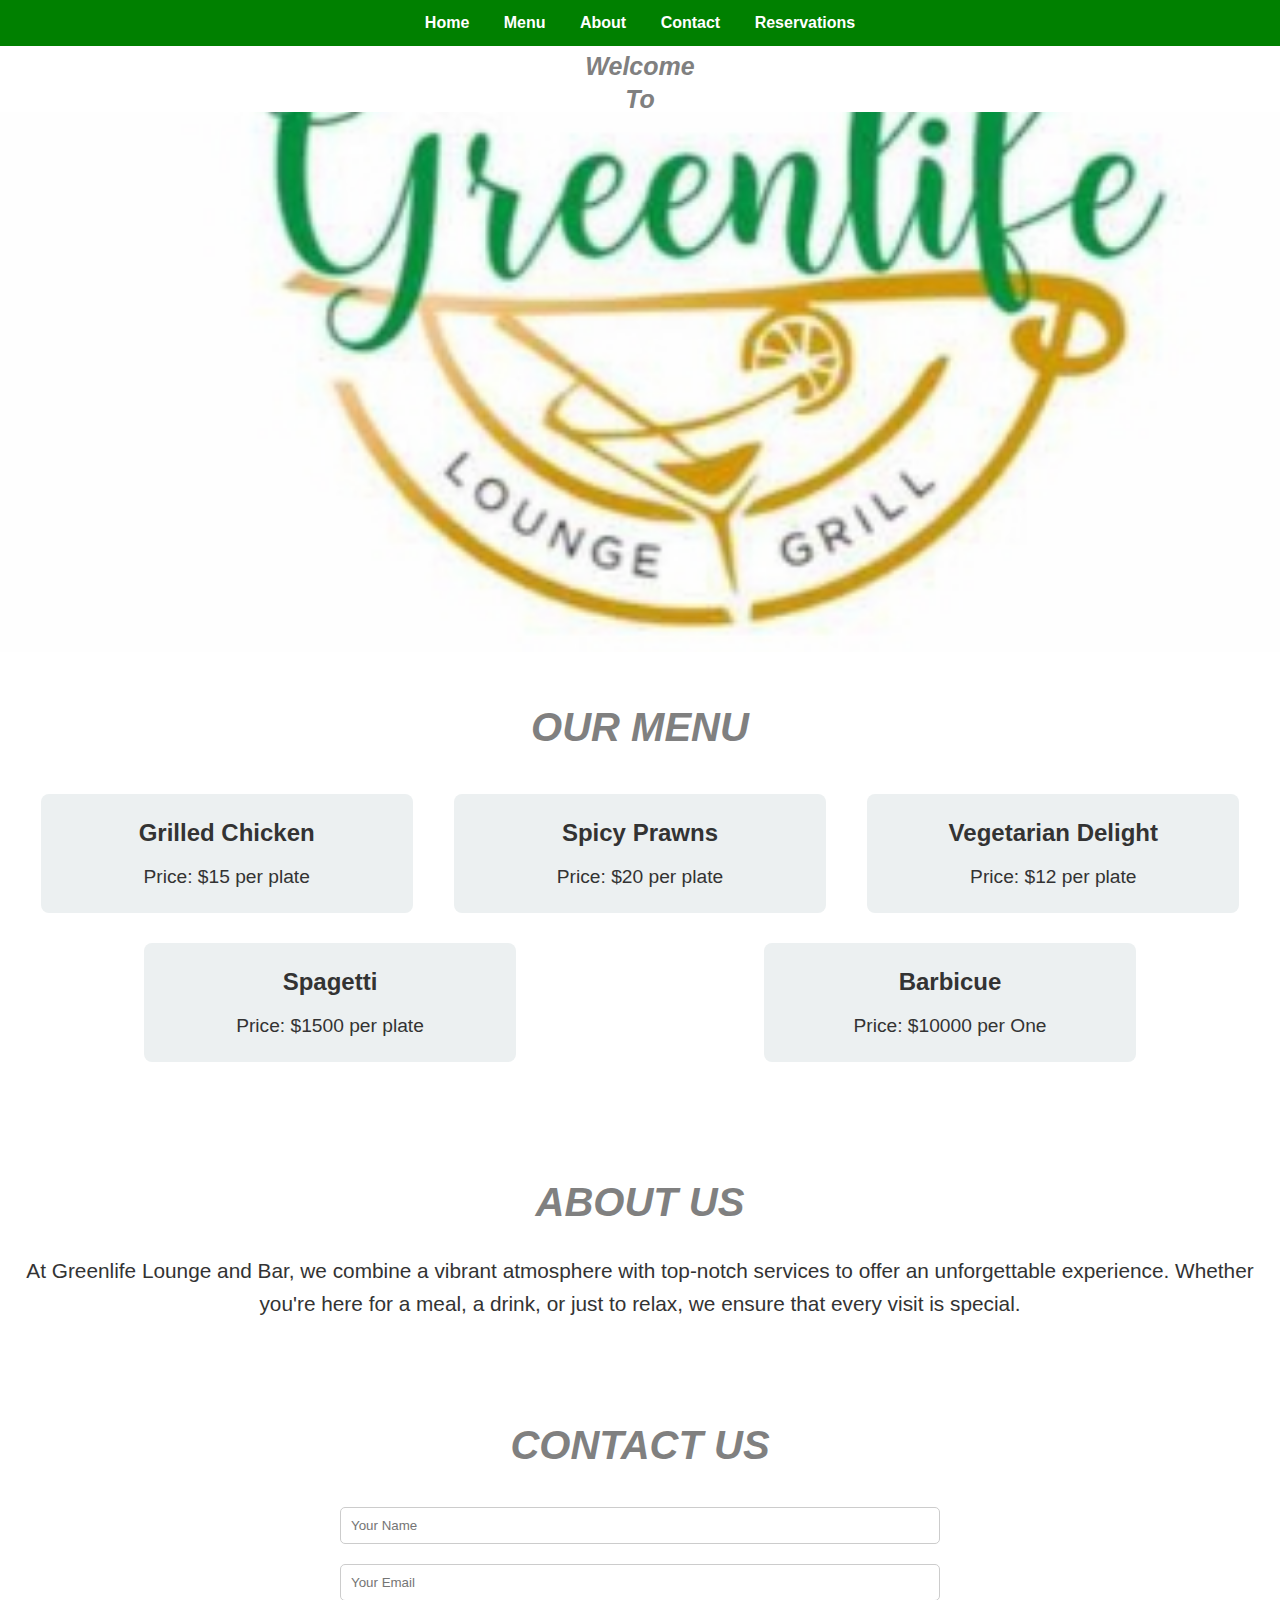
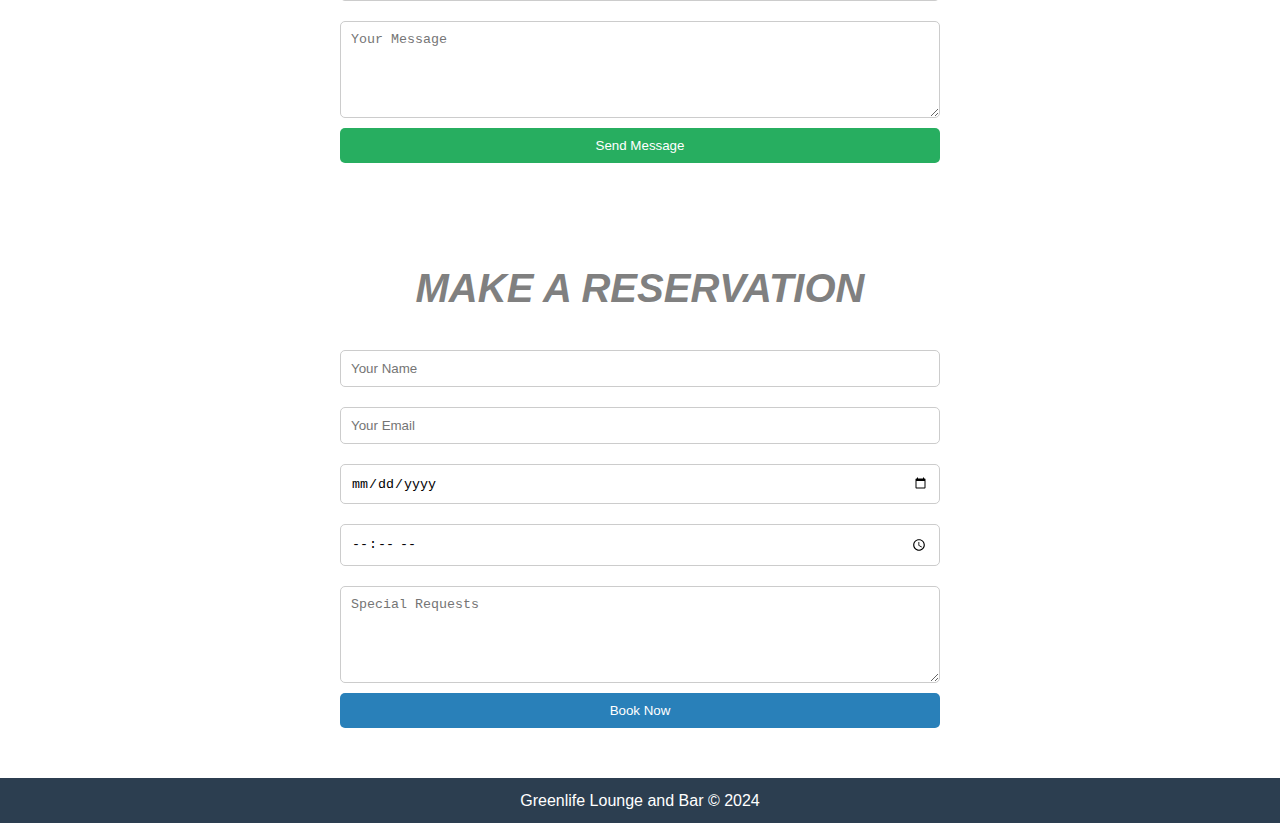
==== index.html @ b44185f7 "GREENLIFE LOUNGE GRILL" ====
<!DOCTYPE html>
<html lang="en">
<head>
    <meta charset="UTF-8">
    <meta name="viewport" content="width=device-width, initial-scale=1.0">
    <meta http-equiv="X-UA-Compatible" content="ie=edge">
    <title>Greenlife Lounge and Bar</title>
    <style>
        /* Global Styles */
        * {
            margin: 0;
            padding: 0;
            box-sizing: border-box;
        }

        body {
            font-family: 'Arial', sans-serif;
            background-color: #fff;
            color: #333;
            line-height: 1.6;
        }

        nav {
            background: green;
            color: white;
            padding: 10px 0;
            text-align: center;
        }

        nav ul {
            list-style: none;
        }

        nav ul li {
            display: inline;
            margin: 0 15px;
        }

        nav ul li a {
            color: white;
            text-decoration: none;
            font-weight: bold;
        }

        nav ul li a:hover {
            color: #f39c12;
        }

        .hero {
            background: url('image1.jpg') no-repeat center center/cover;
            height: 60vh;
            display: flex;
            margin-top: -7px;
            align-items: center;
            justify-content: center;
            color: white;
            text-align: center;
        }

        .hero h1 {
            font-size: 3rem;
            text-transform: uppercase;
        }

        .hero p {
            font-size: 1.5rem;
        }

        section {
            padding: 50px 20px;
        }

        .menu, .about, .contact, .reservation {
            text-align: center;
        }

        .menu h2, .about h2, .contact h2, .reservation h2 {
            font-size: 2.5rem;
            margin-bottom: 20px;
            text-transform: uppercase;
        }

        .menu-items {
            display: flex;
            flex-wrap: wrap;
            justify-content: space-around;
        }

        .menu-item {
            width: 30%;
            margin: 15px 0;
            background: #ecf0f1;
            padding: 20px;
            border-radius: 8px;
        }

        .menu-item h3 {
            font-size: 1.5rem;
            margin-bottom: 10px;
        }

        .menu-item p {
            font-size: 1.2rem;
        }

        /* About Section */
        .about p {
            font-size: 1.3rem;
            margin-top: 20px;
        }

        /* Contact Form */
        .contact form {
            display: flex;
            flex-direction: column;
            max-width: 600px;
            margin: 0 auto;
        }
        

        .contact input, .contact textarea {
            padding: 10px;
            margin: 10px 0;
            border: 1px solid #ccc;
            border-radius: 5px;
        }

        .contact button {
            padding: 10px;
            background: #27ae60;
            color: white;
            border: none;
            border-radius: 5px;
            cursor: pointer;
        }

        .contact button:hover {
            background: #2ecc71;
        }

        /* Reservation Section */
        .reservation form {
            display: flex;
            flex-direction: column;
            max-width: 600px;
            margin: 0 auto;
        }
    
         h1 {
             text-align: center;
             font-style: italic;
             font-size: 25px;
             color: grey;
             
         }
    
         h2 {
             text-align: center;
             font-style: italic;
             font-size: 25px;
             margin-top: -7px;
             color: grey;
             
         }

        .reservation input, .reservation textarea {
            padding: 10px;
            margin: 10px 0;
            border: 1px solid #ccc;
            border-radius: 5px;
        }

        .reservation button {
            padding: 10px;
            background: #2980b9;
            color: white;
            border: none;
            border-radius: 5px;
            cursor: pointer;
        }

        .reservation button:hover {
            background: #3498db;
        }

        footer {
            background: #2c3e50;
            color: white;
            text-align: center;
            padding: 10px 0;
        }

        @media(max-width: 768px) {
            .menu-item {
                width: 100%;
            }
        }
    </style>
</head>
<body>
    <nav>
        <ul>
            <li><a href="#hero">Home</a></li>
            <li><a href="#menu">Menu</a></li>
            <li><a href="#about">About</a></li>
            <li><a href="#contact">Contact</a></li>
            <li><a href="#reservation">Reservations</a></li>
        </ul>
    </nav>
    <h1> Welcome </h1>
    <h2>  To</h2>
  <section class="hero" id="hero">
    </section>

    <section class="menu" id="menu">
        <h2>Our Menu</h2>
        <div class="menu-items">
            <div class="menu-item">
                <h3>Grilled Chicken</h3>
                <p>Price: $15 per plate</p>
            </div>
            <div class="menu-item">
                <h3>Spicy Prawns</h3>
                <p>Price: $20 per plate</p>
            </div>
            <div class="menu-item">
                <h3>Vegetarian Delight</h3>
                <p>Price: $12 per plate</p>
            </div>
             <div class="menu-item">
                <h3>Spagetti </h3>
                <p>Price: $1500 per plate</p>
            </div>
             <div class="menu-item">
                <h3>Barbicue</h3>
                <p>Price: $10000 per One </p>
            </div>
        </div>
    </section>

    <section class="about" id="about">
        <h2>About Us</h2>
        <p>At Greenlife Lounge and Bar, we combine a vibrant atmosphere with top-notch services to offer an unforgettable experience. Whether you're here for a meal, a drink, or just to relax, we ensure that every visit is special.</p>
    </section>

    <section class="contact" id="contact">
        <h2>Contact Us</h2>
        <form action="">
            <input type="text" name="name" placeholder="Your Name">
            <input type="email" name="email" placeholder="Your Email">
            <textarea name="message" rows="5" placeholder="Your Message"></textarea>
            <button type="submit">Send Message</button>
        </form>
    </section>

    <section class="reservation" id="reservation">
        <h2>Make a Reservation</h2>
        <form action="">
            <input type="text" name="name" placeholder="Your Name">
            <input type="email" name="email" placeholder="Your Email">
            <input type="date" name="date">
            <input type="time" name="time">
            <textarea name="specialRequests" rows="5" placeholder="Special Requests"></textarea>
            <button type="submit">Book Now</button>
        </form>
    </section>

    <footer>
        <p>Greenlife Lounge and Bar &copy; 2024</p>
    </footer>
</body>
</html>
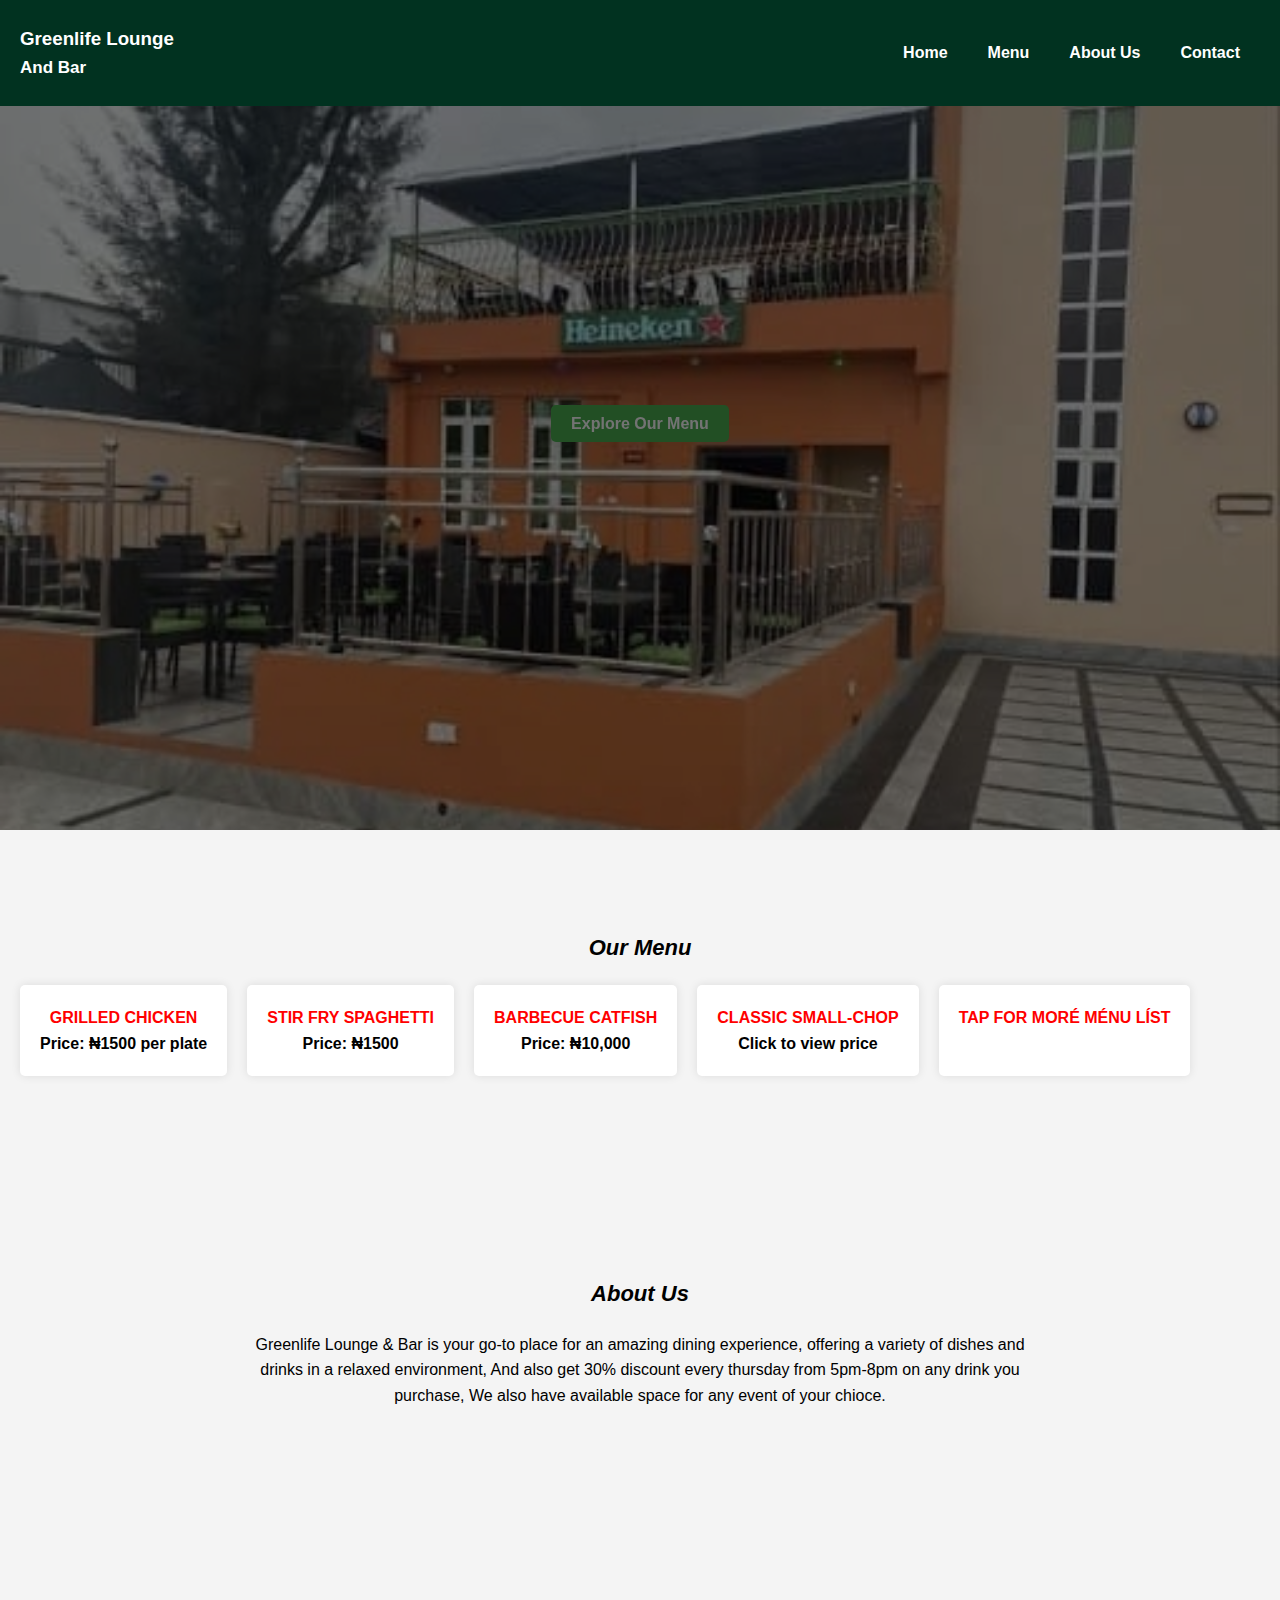
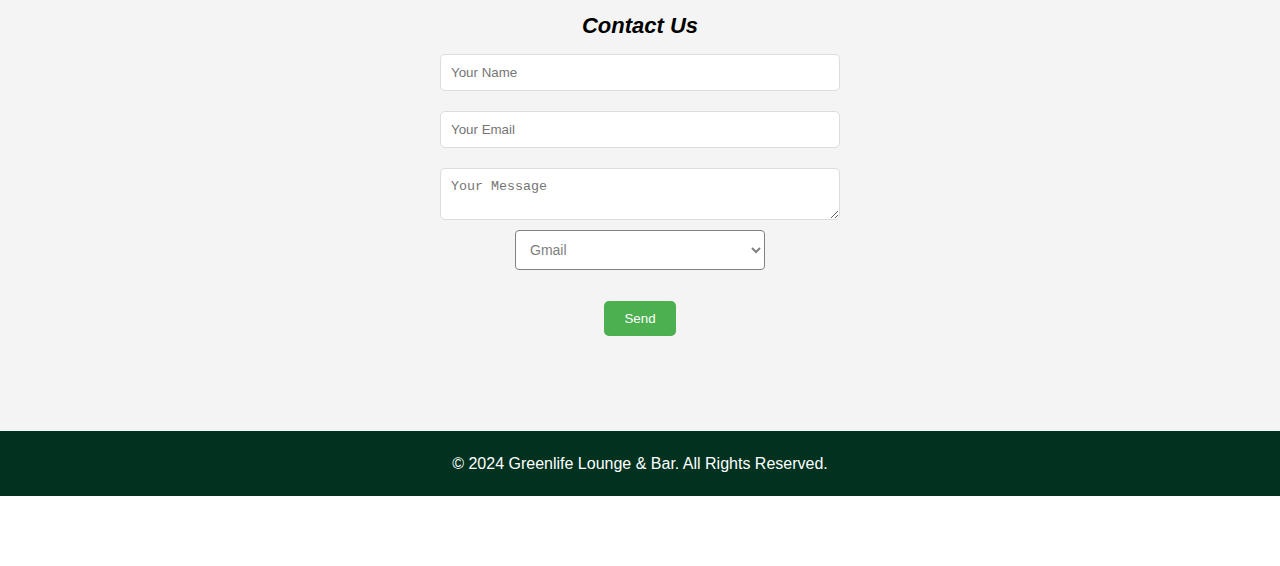
==== commit bb67ae8b: "Add files via upload" ====
--- a/index.html
+++ b/index.html
@@ -3,270 +3,97 @@
 <head>
     <meta charset="UTF-8">
     <meta name="viewport" content="width=device-width, initial-scale=1.0">
-    <meta http-equiv="X-UA-Compatible" content="ie=edge">
+
     <title>Greenlife Lounge and Bar</title>
-    <style>
-        /* Global Styles */
-        * {
-            margin: 0;
-            padding: 0;
-            box-sizing: border-box;
-        }
-
-        body {
-            font-family: 'Arial', sans-serif;
-            background-color: #fff;
-            color: #333;
-            line-height: 1.6;
-        }
-
-        nav {
-            background: green;
-            color: white;
-            padding: 10px 0;
-            text-align: center;
-        }
-
-        nav ul {
-            list-style: none;
-        }
-
-        nav ul li {
-            display: inline;
-            margin: 0 15px;
-        }
-
-        nav ul li a {
-            color: white;
-            text-decoration: none;
-            font-weight: bold;
-        }
-
-        nav ul li a:hover {
-            color: #f39c12;
-        }
-
-        .hero {
-            background: url('image1.jpg') no-repeat center center/cover;
-            height: 60vh;
-            display: flex;
-            margin-top: -7px;
-            align-items: center;
-            justify-content: center;
-            color: white;
-            text-align: center;
-        }
-
-        .hero h1 {
-            font-size: 3rem;
-            text-transform: uppercase;
-        }
-
-        .hero p {
-            font-size: 1.5rem;
-        }
-
-        section {
-            padding: 50px 20px;
-        }
-
-        .menu, .about, .contact, .reservation {
-            text-align: center;
-        }
-
-        .menu h2, .about h2, .contact h2, .reservation h2 {
-            font-size: 2.5rem;
-            margin-bottom: 20px;
-            text-transform: uppercase;
-        }
-
-        .menu-items {
-            display: flex;
-            flex-wrap: wrap;
-            justify-content: space-around;
-        }
-
-        .menu-item {
-            width: 30%;
-            margin: 15px 0;
-            background: #ecf0f1;
-            padding: 20px;
-            border-radius: 8px;
-        }
-
-        .menu-item h3 {
-            font-size: 1.5rem;
-            margin-bottom: 10px;
-        }
-
-        .menu-item p {
-            font-size: 1.2rem;
-        }
-
-        /* About Section */
-        .about p {
-            font-size: 1.3rem;
-            margin-top: 20px;
-        }
-
-        /* Contact Form */
-        .contact form {
-            display: flex;
-            flex-direction: column;
-            max-width: 600px;
-            margin: 0 auto;
-        }
-        
-
-        .contact input, .contact textarea {
-            padding: 10px;
-            margin: 10px 0;
-            border: 1px solid #ccc;
-            border-radius: 5px;
-        }
-
-        .contact button {
-            padding: 10px;
-            background: #27ae60;
-            color: white;
-            border: none;
-            border-radius: 5px;
-            cursor: pointer;
-        }
-
-        .contact button:hover {
-            background: #2ecc71;
-        }
-
-        /* Reservation Section */
-        .reservation form {
-            display: flex;
-            flex-direction: column;
-            max-width: 600px;
-            margin: 0 auto;
-        }
-    
-         h1 {
-             text-align: center;
-             font-style: italic;
-             font-size: 25px;
-             color: grey;
-             
-         }
-    
-         h2 {
-             text-align: center;
-             font-style: italic;
-             font-size: 25px;
-             margin-top: -7px;
-             color: grey;
-             
-         }
-
-        .reservation input, .reservation textarea {
-            padding: 10px;
-            margin: 10px 0;
-            border: 1px solid #ccc;
-            border-radius: 5px;
-        }
-
-        .reservation button {
-            padding: 10px;
-            background: #2980b9;
-            color: white;
-            border: none;
-            border-radius: 5px;
-            cursor: pointer;
-        }
-
-        .reservation button:hover {
-            background: #3498db;
-        }
-
-        footer {
-            background: #2c3e50;
-            color: white;
-            text-align: center;
-            padding: 10px 0;
-        }
-
-        @media(max-width: 768px) {
-            .menu-item {
-                width: 100%;
-            }
-        }
-    </style>
+    <link rel="stylesheet" href="style.css">
 </head>
 <body>
-    <nav>
-        <ul>
-            <li><a href="#hero">Home</a></li>
-            <li><a href="#menu">Menu</a></li>
-            <li><a href="#about">About</a></li>
-            <li><a href="#contact">Contact</a></li>
-            <li><a href="#reservation">Reservations</a></li>
-        </ul>
-    </nav>
-    <h1> Welcome </h1>
-    <h2>  To</h2>
-  <section class="hero" id="hero">
-    </section>
+    <!-- Navigation Menu -->
+    <header>
+        <div class="logo">
+            <h3>Greenlife Lounge </h3>
+            <h5>And Bar</h5>
+        </div>
+        <nav>
+            <ul class="nav-links">
+                <li><a href="#home">Home</a></li>
+                <li><a href="#menu">Menu</a></li>
+                <li><a href="#about">About Us</a></li>
+                <li><a href="#contact">Contact</a></li>
+            </ul>
+            <div class="hamburger">
+                <span></span>
+                <span></span>
+                <span></span>
+            </div>
+        </nav>
+    </header>
 
-    <section class="menu" id="menu">
-        <h2>Our Menu</h2>
-        <div class="menu-items">
-            <div class="menu-item">
-                <h3>Grilled Chicken</h3>
-                <p>Price: $15 per plate</p>
-            </div>
-            <div class="menu-item">
-                <h3>Spicy Prawns</h3>
-                <p>Price: $20 per plate</p>
-            </div>
-            <div class="menu-item">
-                <h3>Vegetarian Delight</h3>
-                <p>Price: $12 per plate</p>
-            </div>
-             <div class="menu-item">
-                <h3>Spagetti </h3>
-                <p>Price: $1500 per plate</p>
-            </div>
-             <div class="menu-item">
-                <h3>Barbicue</h3>
-                <p>Price: $10000 per One </p>
-            </div>
+    <!-- Main Section -->
+    <section id="home" class="hero">
+        <div class="hero-content">
+            <h2>Welcome to Greenlife Lounge & Bar</h2>
+            <p class="p">Experience the perfect blend of cuisine and relaxation.</p>
+            <a href="#menu" class="btn">Explore Our Menu</a>
         </div>
     </section>
 
-    <section class="about" id="about">
-        <h2>About Us</h2>
-        <p>At Greenlife Lounge and Bar, we combine a vibrant atmosphere with top-notch services to offer an unforgettable experience. Whether you're here for a meal, a drink, or just to relax, we ensure that every visit is special.</p>
+    <!-- Menu Section -->
+    <section id="menu" class="menu-section">
+        <h2>Our Menu</h2>
+        <div class="menu-grid">
+            <div class="menu-item">
+                <a href="grilled chicken.html" target="_blank" class="blinking-link">GRILLED CHICKEN </a>
+                <a href="grilled chicken.html" target="_blank"><p>Price: ₦1500 per plate</p></a>
+            </div>
+         <div class="menu-item">
+    <a href="stepfry4/stepfry.html" target="_blank" class="blinking-link">STIR FRY SPAGHETTI</a>
+    <a href="stepfry4/stepfry.html" target="_blank"><p>Price: ₦1500</p></a>
+</div>
+
+<div class="menu-item">
+    <a href="catfish-center.html" target="_blank" class="blinking-link">BARBECUE CATFISH</a>
+    <a href="catfish-center.html" target="_blank"><p>Price: ₦10,000</p></a>
+</div>
+            
+
+<div class="menu-item">
+    <a href="small-chop.html" target="_blank" class="blinking-link">CLASSIC SMALL-CHOP</a>
+    <a href="small-chop.html" target="_blank"><p>Click to view price</p></a>
+</div>
+            
+            <div class="menu-item">
+    <a href="indexs.html" target="_blank" class="blinking-link">TAP FOR MORÉ MÉNU LÍST </a>
+</div>
     </section>
 
-    <section class="contact" id="contact">
+    <!-- About Us Section -->
+    <section id="about" class="about-section">
+        <h2>About Us</h2>
+        <p>Greenlife Lounge & Bar is your go-to place for an amazing dining experience, offering a variety of dishes and drinks in a relaxed environment,
+         And also get 30% discount every thursday from 5pm-8pm on any drink you purchase,  We also have available space for any event of your chioce.</p>
+    </section>
+        
+    <!-- Contact Us Section -->
+    <section id="contact" class="contact-section">
         <h2>Contact Us</h2>
-        <form action="">
-            <input type="text" name="name" placeholder="Your Name">
-            <input type="email" name="email" placeholder="Your Email">
-            <textarea name="message" rows="5" placeholder="Your Message"></textarea>
-            <button type="submit">Send Message</button>
+        <form id="contactForm">
+            <input type="text" id="name" placeholder="Your Name" required>
+            <input type="email" id="email" placeholder="Your Email" required>
+            <textarea id="message" placeholder="Your Message"></textarea>
+            <select id="method" name="method" required>
+                <option value="email">Gmail</option>
+                <option value="whatsapp">WhatsApp</option>
+            </select><br><br>
+            <button type="button" onclick="sendMessage()">Send</button>
+            <div id="error-message" style="color: red; display: none;"></div>
         </form>
     </section>
 
-    <section class="reservation" id="reservation">
-        <h2>Make a Reservation</h2>
-        <form action="">
-            <input type="text" name="name" placeholder="Your Name">
-            <input type="email" name="email" placeholder="Your Email">
-            <input type="date" name="date">
-            <input type="time" name="time">
-            <textarea name="specialRequests" rows="5" placeholder="Special Requests"></textarea>
-            <button type="submit">Book Now</button>
-        </form>
-    </section>
-
+    <!-- Footer -->
     <footer>
-        <p>Greenlife Lounge and Bar &copy; 2024</p>
+        <p>&copy; 2024 Greenlife Lounge & Bar. All Rights Reserved.</p>
     </footer>
+    <script src="script.js"></script>
 </body>
 </html>--- a/style.css
+++ b/style.css
@@ -0,0 +1,449 @@
+* {
+    margin: 0;
+    padding: 0;
+    box-sizing: border-box;
+}
+
+body {
+    font-family: Arial, sans-serif;
+    line-height: 1.6;
+    animation: fadeInBody 2s ease-out forwards;
+}
+
+/* Fade-in body animation */
+@keyframes fadeInBody {
+    0% {
+        opacity: 0;
+    }
+    100% {
+        opacity: 1;
+    }
+}
+
+header {
+    display: flex;
+    justify-content: space-between;
+    align-items: center;
+    padding: 20px;
+    background-color: #013220;
+    color: #fff;
+    position: fixed;
+    width: 100%;
+    top: 0;
+    z-index: 10;
+    animation: slideInHeader 1.5s ease-in-out forwards;
+}
+
+/* Slide in header animation */
+@keyframes slideInHeader {
+    0% {
+        transform: translateY(-100%);
+    }
+    100% {
+        transform: translateY(0);
+    }
+}
+
+.logo h1 {
+    font-size: 1.5rem;
+}
+
+nav {
+    display: flex;
+    align-items: center;
+}
+
+.hero-content .btn {
+    padding: 10px 20px;
+    background-color: #4CAF50;
+    color: white;
+    text-decoration: none;
+    font-weight: bold;
+    border-radius: 5px;
+    animation: buttonHoverEffect 0.5s ease-in-out infinite alternate;
+}
+
+/* Button hover effect animation */
+@keyframes buttonHoverEffect {
+    0% {
+        transform: scale(1);
+    }
+    100% {
+        transform: scale(1.1);
+    }
+}
+
+.nav-links {
+    list-style: none;
+    display: flex;
+}
+
+.nav-links li {
+    margin: 20px;
+    animation: navLinkAnimation 1s ease-in-out forwards;
+}
+
+.nav-links a {
+    text-decoration: none;
+    color: white;
+    font-size: 1rem;
+}
+
+.hamburger {
+    display: none;
+    flex-direction: column;
+    cursor: pointer;
+}
+
+.hamburger span {
+    width: 25px;
+    height: 3px;
+    background-color: #fff;
+    margin: 4px;
+}
+
+.hero {
+    height: 100vh;
+    display: flex;
+    justify-content: center;
+    align-items: center;
+    text-align: center;
+    margin-top: -70px;
+    background-color: #f4f4f4;
+    animation: fadeInHero 2s ease-in-out forwards;
+}
+
+/* Fade-in animation for hero section */
+@keyframes fadeInHero {
+    0% {
+        opacity: 0;
+    }
+    100% {
+        opacity: 1;
+    }
+}
+
+h2 {
+    font-size: 22px;
+    font-style: italic;
+}
+
+h5 {
+    font-size: 17px;
+}
+
+.p {
+    font-size: 14px;
+    margin-bottom: 30px;
+}
+
+.hero-content {
+    max-width: 600px;
+}
+
+.menu-section, .about-section {
+    text-align: center;
+}
+
+.menu-section h2, .about-section h2 {
+    margin-bottom: 20px;
+}
+
+.menu-section p, .about-section p {
+    margin: 0 auto;
+    max-width: 800px;
+}
+
+.menu-section {
+    padding: 100px 20px;
+    background-color: #f4f4f4;
+}
+
+.menu-grid {
+    display: flex;
+    flex-wrap: wrap;
+    gap: 20px;
+    animation: fadeInMenu 2s ease-in-out forwards;
+}
+
+/* Fade-in animation for menu section */
+@keyframes fadeInMenu {
+    0% {
+        opacity: 0;
+    }
+    100% {
+        opacity: 1;
+    }
+}
+
+.menu-item {
+    background-color: #fff;
+    padding: 20px;
+    border-radius: 5px;
+    box-shadow: 0 0 10px rgba(0,0,0,0.1);
+    animation: slideUpMenuItem 1s ease-in-out forwards;
+}
+
+/* Slide up animation for each menu item */
+@keyframes slideUpMenuItem {
+    0% {
+        transform: translateY(30px);
+        opacity: 0;
+    }
+    100% {
+        transform: translateY(0);
+        opacity: 1;
+    }
+}
+
+.about-section {
+    padding: 100px 20px;
+    background-color: #f4f4f4;
+    animation: fadeInAbout 2s ease-in-out forwards;
+}
+
+/* Fade-in animation for about section */
+@keyframes fadeInAbout {
+    0% {
+        opacity: 0;
+    }
+    100% {
+        opacity: 1;
+    }
+}
+
+/* Add this animation for the hero content */
+@keyframes fadeIn {
+    0% {
+        opacity: 0;
+        transform: translateY(20px);
+    }
+    100% {
+        opacity: 1;
+        transform: translateY(0);
+    }
+}
+
+.hero-content h2, .hero-content p {
+    animation: fadeIn 2s ease-in-out forwards;
+    opacity: 0; /* Start hidden */
+}
+
+.contact-section {
+    padding: 100px 20px;
+    text-align: center;
+    background-color: #f4f4f4;
+    animation: fadeInContact 2s ease-in-out forwards;
+}
+
+/* Fade-in animation for contact section */
+@keyframes fadeInContact {
+    0% {
+        opacity: 0;
+    }
+    100% {
+        opacity: 1;
+    }
+}
+
+#contactForm, #newsletterForm {
+    display: flex;
+    flex-direction: column;
+    align-items: center;
+}
+
+#contactForm input, #contactForm textarea, #newsletterForm input {
+    padding: 10px;
+    margin: 10px 0;
+    width: 80%;
+    max-width: 400px;
+    border-radius: 5px;
+    border: 1px solid #ddd;
+    animation: fadeInFormElements 1s ease-in-out forwards;
+}
+
+/* Fade-in animation for form elements */
+@keyframes fadeInFormElements {
+    0% {
+        opacity: 0;
+    }
+    100% {
+        opacity: 1;
+    }
+}
+
+#contactForm button, #newsletterForm button {
+    padding: 10px 20px;
+    background-color: #4CAF50;
+    margin-top: -20px;
+    margin-bottom: -5px;
+    color: white;
+    cursor: pointer;
+    border: none;
+    border-radius: 5px;
+    transition: background-color 0.3s ease;
+}
+
+#contactForm button:hover, #newsletterForm button:hover {
+    background-color: #45a049;
+}
+
+/* Styling specifically for the contact method select dropdown */
+form select {
+    width: 250px;
+    padding: 10px;
+    border: 0.5px solid grey;
+    border-radius: 4px;
+    background-color: white;
+    color: grey;
+    font-size: 14px;
+    transition: border-color 0.3s ease;
+}
+
+/* Add hover effect to make it interactive */
+form select:hover {
+    border-color: #45a049;
+    cursor: pointer;
+}
+
+footer {
+    text-align: center;
+    padding: 20px;
+    background-color: #013220;
+    color: white;
+    animation: fadeInFooter 2s ease-in-out forwards;
+}
+
+/* Fade-in animation for footer */
+@keyframes fadeInFooter {
+    0% {
+        opacity: 0;
+    }
+    100% {
+        opacity: 1;
+    }
+}
+
+@media (max-width: 768px) {
+    .nav-links {
+        display: none;
+        flex-direction: column;
+        position: absolute;
+        top: 60px;
+        right: 0;
+        background-color: #333;
+        width: 200px;
+        text-align: center;
+        padding: 20px;
+    }
+
+    .nav-links.active {
+        display: flex;
+    }
+
+    .hamburger {
+        display: flex;
+    }
+
+    .menu-grid {
+        flex-direction: column;
+    }
+}
+
+/* Remove underline and set custom color for normal links */
+a {
+    color: black;
+    text-decoration: none;
+    font-weight: bold;
+}
+
+.hero {
+    position: relative;
+    height: 100vh;
+    display: flex;
+    justify-content: center;
+    align-items: center;
+    text-align: center;
+    color: white;
+    background-image: url('imageshero.jpg');
+    background-size: cover;
+    background-position: center;
+    background-repeat: no-repeat;
+    filter: brightness(45%);
+}
+
+.hero-content {
+    position: relative;
+    z-index: 1;
+    max-width: 600px;
+}
+
+.hero-content h2, .hero-content p {
+    margin-bottom: 15px;
+}
+
+.hero-content .btn {
+    padding: 10px 20px;
+    background-color: #4CAF50;
+    color: white;
+    text-decoration: none;
+    font-weight: bold;
+    border-radius: 5px;
+}
+
+.hero-section {
+    height: auto;
+    min-height: 100vh;
+}
+
+.hamburger {
+    display: none;
+    flex-direction: column;
+    cursor: pointer;
+}
+
+@media (max-width: 768px) {
+    .hamburger {
+        display: flex;
+    }
+
+    .nav-links {
+        display: none;
+        flex-direction: column;
+        position: absolute;
+        top: 60px;
+        right: 0;
+        background-color: #333;
+        width: 200px;
+        text-align: center;
+        padding: 20px;
+    }
+
+    .nav-links.active {
+        display: flex;
+    }
+}
+
+.hamburger span {
+    width: 25px;
+    height: 3px;
+    background-color: #fff;
+    margin: 4px;
+}
+
+.blinking-link {
+    color: red;
+    animation: blink 1s infinite;
+}
+
+@keyframes blink {
+    0% {
+        opacity: 1;
+    }
+    50% {
+        opacity: 0;
+    }
+    100% {
+        opacity: 1;
+    }
+}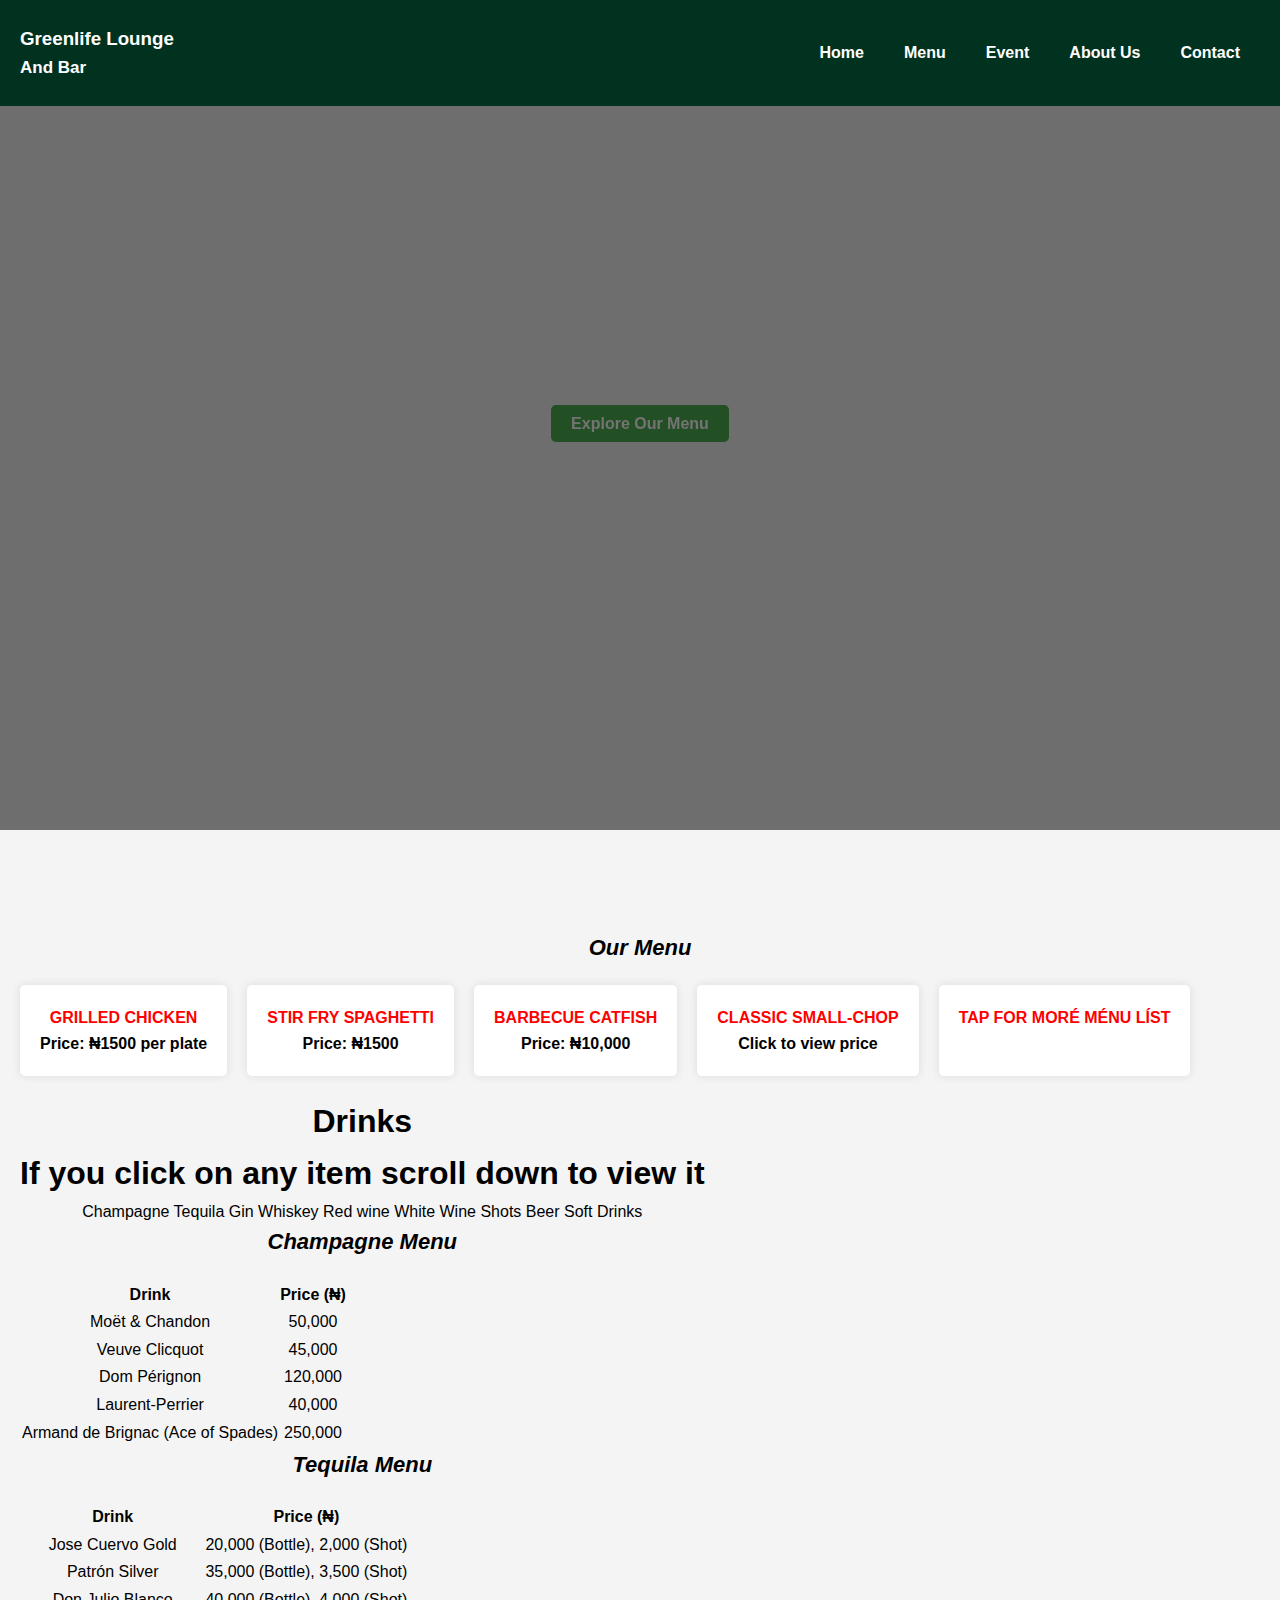
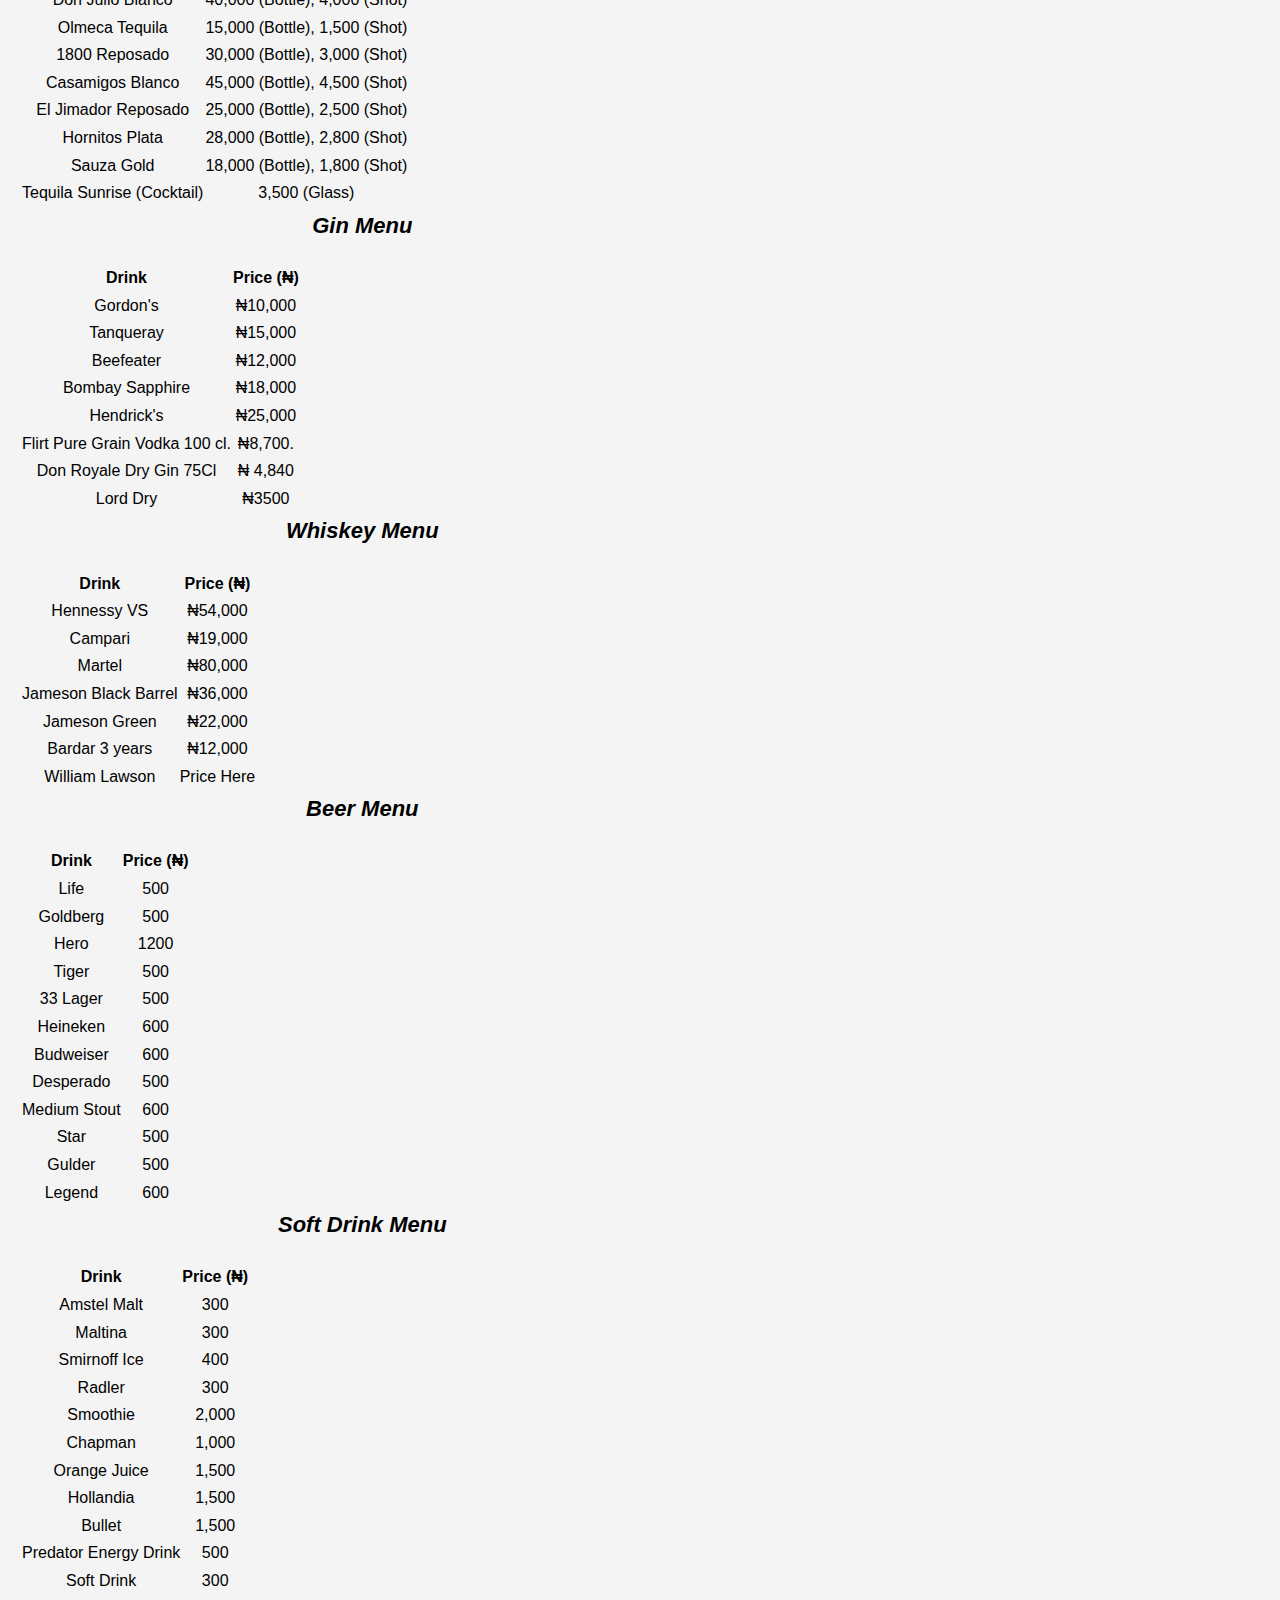
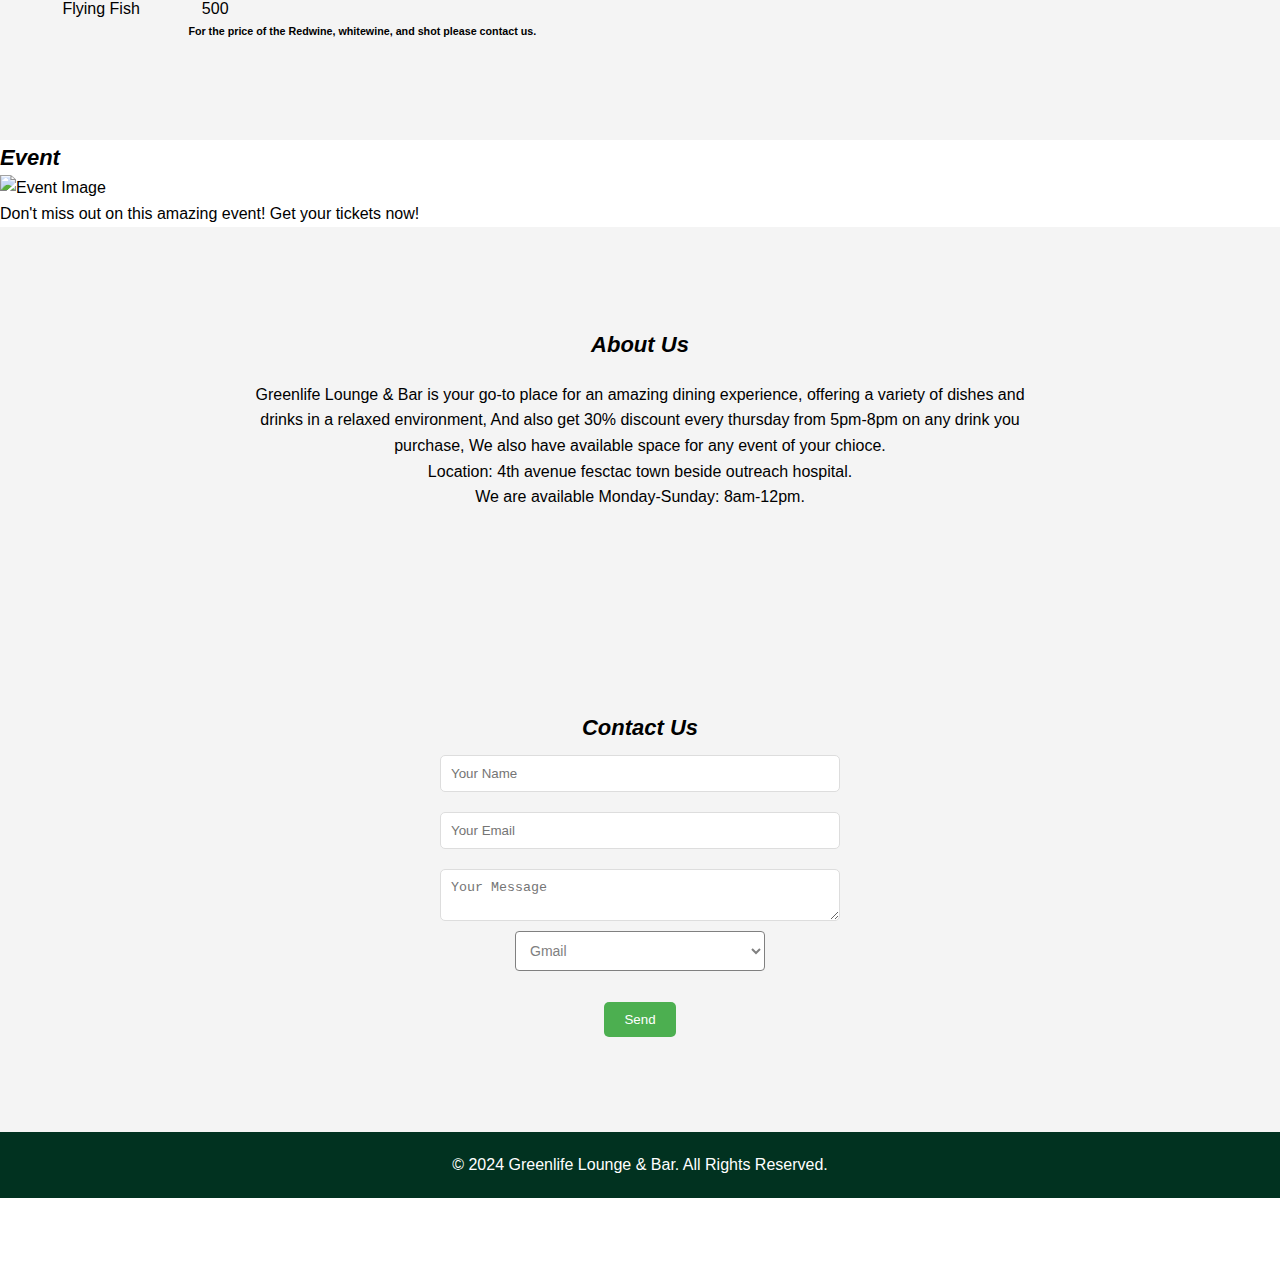
==== commit 63430574: "Add files via upload" ====
--- a/index.html
+++ b/index.html
@@ -3,10 +3,9 @@
 <head>
     <meta charset="UTF-8">
     <meta name="viewport" content="width=device-width, initial-scale=1.0">
-
     <title>Greenlife Lounge and Bar</title>
     <link rel="stylesheet" href="style.css">
-</head>
+    </head>
 <body>
     <!-- Navigation Menu -->
     <header>
@@ -18,6 +17,7 @@
             <ul class="nav-links">
                 <li><a href="#home">Home</a></li>
                 <li><a href="#menu">Menu</a></li>
+                <li><a href="#event">Event</a></li>         
                 <li><a href="#about">About Us</a></li>
                 <li><a href="#contact">Contact</a></li>
             </ul>
@@ -47,8 +47,8 @@
                 <a href="grilled chicken.html" target="_blank"><p>Price: ₦1500 per plate</p></a>
             </div>
          <div class="menu-item">
-    <a href="stepfry4/stepfry.html" target="_blank" class="blinking-link">STIR FRY SPAGHETTI</a>
-    <a href="stepfry4/stepfry.html" target="_blank"><p>Price: ₦1500</p></a>
+    <a href="indexe.html" target="_blank" class="blinking-link">STIR FRY SPAGHETTI</a>
+    <a href="indexe.html" target="_blank"><p>Price: ₦1500</p></a>
 </div>
 
 <div class="menu-item">
@@ -65,13 +65,327 @@
             <div class="menu-item">
     <a href="indexs.html" target="_blank" class="blinking-link">TAP FOR MORÉ MÉNU LÍST </a>
 </div>
+        <div class="menu">
+        <h1>Drinks   <p> If you click on any  item scroll down to view it </p></h1>
+       <div class="categories">
+           <span class="highlight" onclick="showMenu('champagneMenu')">Champagne</span>
+           <span class="highlight" onclick="showMenu('tequilaMenu')">Tequila</span>
+            <span class="highlight" onclick="showMenu('ginMenu')">Gin</span>           
+            <span class="highlight" onclick="showMenu('whiskeyMenu')">Whiskey</span>           
+            <span>Red wine</span>           
+            <span>White Wine</span>          
+             <span>Shots</span>
+            <span class="highlight" onclick="showMenu('beerMenu')">Beer</span>
+            <span class="highlight" onclick="showMenu('softDrinkMenu')">Soft Drinks</span>
+        </div>
+        
+             <div id="champagneMenu" class="submenu">
+    <h2>Champagne Menu</h2>
+    <table>
+        <tr>
+            <th>Drink</th>
+            <th>Price (₦)</th>
+        </tr>
+        <tr>
+            <td>Moët & Chandon</td>
+            <td>50,000</td>
+        </tr>
+        <tr>
+            <td>Veuve Clicquot</td>
+            <td>45,000</td>
+        </tr>
+        <tr>
+            <td>Dom Pérignon</td>
+            <td>120,000</td>
+        </tr>
+        <tr>
+            <td>Laurent-Perrier</td>
+            <td>40,000</td>
+        </tr>
+        <tr>
+            <td>Armand de Brignac (Ace of Spades)</td>
+            <td>250,000</td>
+        </tr>
+    </table>
+</div>
+            
+            <!-- Tequila Menu -->
+<div id="tequilaMenu" class="submenu">
+    <h2>Tequila Menu</h2>
+    <table>
+        <tr>
+            <th>Drink</th>
+            <th>Price (₦)</th>
+        </tr>
+        <tr>
+            <td>Jose Cuervo Gold</td>
+            <td>20,000 (Bottle), 2,000 (Shot)</td>
+        </tr>
+        <tr>
+            <td>Patrón Silver</td>
+            <td>35,000 (Bottle), 3,500 (Shot)</td>
+        </tr>
+        <tr>
+            <td>Don Julio Blanco</td>
+            <td>40,000 (Bottle), 4,000 (Shot)</td>
+        </tr>
+        <tr>
+            <td>Olmeca Tequila</td>
+            <td>15,000 (Bottle), 1,500 (Shot)</td>
+        </tr>
+        <tr>
+            <td>1800 Reposado</td>
+            <td>30,000 (Bottle), 3,000 (Shot)</td>
+        </tr>
+        <tr>
+            <td>Casamigos Blanco</td>
+            <td>45,000 (Bottle), 4,500 (Shot)</td>
+        </tr>
+        <tr>
+            <td>El Jimador Reposado</td>
+            <td>25,000 (Bottle), 2,500 (Shot)</td>
+        </tr>
+        <tr>
+            <td>Hornitos Plata</td>
+            <td>28,000 (Bottle), 2,800 (Shot)</td>
+        </tr>
+        <tr>
+            <td>Sauza Gold</td>
+            <td>18,000 (Bottle), 1,800 (Shot)</td>
+        </tr>
+        <tr>
+            <td>Tequila Sunrise (Cocktail)</td>
+            <td>3,500 (Glass)</td>
+        </tr>
+    </table>
+</div>
+
+            <div id="ginMenu" class="submenu">
+    <h2>Gin Menu</h2>
+    <table>
+        <tr>
+            <th>Drink</th>
+            <th>Price (₦)</th>
+        </tr>
+        <tr>
+            <td>Gordon's</td>
+            <td> ₦10,000</td>
+        </tr>
+        <tr>
+            <td> Tanqueray</td>
+            <td>₦15,000</td>
+        </tr>
+        <tr>
+            <td>Beefeater</td>
+            <td> ₦12,000</td>
+        </tr>
+        <tr>
+            <td>Bombay Sapphire</td>
+            <td> ₦18,000</td>
+        </tr>
+        <tr>
+            <td>Hendrick's</td>
+            <td>₦25,000</td>
+        </tr>
+        <tr>
+            <td>Flirt Pure Grain Vodka 100 cl.</td>
+            <td> ₦8,700.</td>
+        </tr>
+        <tr>
+            <td>Don Royale Dry Gin 75Cl</td>
+            <td> ₦ 4,840</td>
+        </tr>
+        <tr>
+            <td>Lord Dry</td>
+            <td>₦3500 </td>
+        </tr>      
+    </table>
+</div>
+
+            
+        <!-- Whiskey Menu -->
+        <div id="whiskeyMenu" class="submenu">
+            <h2>Whiskey Menu</h2>
+            <table>
+                <tr>
+                    <th>Drink</th>
+                    <th>Price (₦)</th>
+                </tr>
+                <tr>
+                    <td>Hennessy VS</td>
+                    <td> ₦54,000</td>
+                </tr>
+                <tr>
+                    <td>Campari</td>
+                    <td>₦19,000</td>
+                </tr>
+                <tr>
+                    <td>Martel</td>
+                    <td>₦80,000</td>
+                </tr>
+                <tr>
+                    <td>Jameson Black Barrel</td>
+                    <td>₦36,000</td>
+                </tr>
+                <tr>
+                    <td>Jameson Green</td>
+                    <td>₦22,000</td>
+                </tr>
+                <tr>
+                    <td>Bardar 3 years</td>
+                    <td>₦12,000</td>
+                </tr>                
+                <tr>
+                    <td>William Lawson</td>
+                    <td>Price Here</td>
+                </tr>
+            </table>
+        </div>
+
+        <!-- Beer Menu -->
+        <div id="beerMenu" class="submenu">
+            <h2>Beer Menu</h2>
+            <table>
+                <tr>
+                    <th>Drink</th>
+                    <th>Price (₦)</th>
+                </tr>
+                <tr>
+                    <td>Life</td>
+                    <td>500</td>
+                </tr>
+                <tr>
+                    <td>Goldberg</td>
+                    <td>500</td>
+                </tr>
+                <tr>
+                    <td>Hero</td>
+                    <td>1200</td>
+                </tr>
+                <tr>
+                    <td>Tiger</td>
+                    <td>500</td>
+                </tr>
+                <tr>
+                    <td>33 Lager</td>
+                    <td>500</td>
+                </tr>
+                <tr>
+                    <td>Heineken</td>
+                    <td>600</td>
+                </tr>
+                <tr>
+                    <td>Budweiser</td>
+                    <td>600</td>
+                </tr>
+                <tr>
+                    <td>Desperado</td>
+                    <td>500</td>
+                </tr>
+                <tr>
+                    <td>Medium Stout</td>
+                    <td>600</td>
+                </tr>
+                <tr>
+                    <td>Star</td>
+                    <td>500</td>
+                </tr>
+                <tr>
+                    <td>Gulder</td>
+                    <td>500</td>
+                </tr>
+                <tr>
+                    <td>Legend</td>
+                    <td>600</td>
+                </tr>
+            </table>
+        </div>
+
+        <!-- Soft Drink Menu -->
+        <div id="softDrinkMenu" class="submenu">
+            <h2>Soft Drink Menu</h2>
+            <table>
+                <tr>
+                    <th>Drink</th>
+                    <th>Price (₦)</th>
+                </tr>
+                <tr>
+                    <td>Amstel Malt</td>
+                    <td>300</td>
+                </tr>
+                <tr>
+                    <td>Maltina</td>
+                    <td>300</td>
+                </tr>
+                <tr>
+                    <td>Smirnoff Ice</td>
+                    <td>400</td>
+                </tr>
+                <tr>
+                    <td>Radler</td>
+                    <td>300</td>
+                </tr>
+                <tr>
+                    <td>Smoothie</td>
+                    <td>2,000</td>
+                </tr>
+                <tr>
+                    <td>Chapman</td>
+                    <td>1,000</td>
+                </tr>
+                <tr>
+                    <td>Orange Juice</td>
+                    <td>1,500</td>
+                </tr>
+                <tr>
+                    <td>Hollandia</td>
+                    <td>1,500</td>
+                </tr>
+                <tr>
+                    <td>Bullet</td>
+                    <td>1,500</td>
+                </tr>
+                <tr>
+                    <td>Predator Energy Drink</td>
+                    <td>500</td>
+                </tr>
+                <tr>
+                    <td>Soft Drink</td>
+                    <td>300</td>
+                </tr>
+                <tr>
+                    <td>Flying Fish</td>
+                    <td>500</td>
+                </tr>
+            </table>
+        </div>
+             <h6> For the price of the Redwine, whitewine, and shot please contact us.</h6>  
+       
+    </div>
+            
+                
+            
+            
+            
+           </section>
+        
+        
+        
+        <section id="event" class="event">
+            <!-- Event Image -->
+            <h2> Event</h2>
+        <img src="image2.jpg" alt="Event Image" class="event-image">
+          <p>Don't miss out on this amazing event! Get your tickets now!</p>          
     </section>
 
     <!-- About Us Section -->
     <section id="about" class="about-section">
         <h2>About Us</h2>
         <p>Greenlife Lounge & Bar is your go-to place for an amazing dining experience, offering a variety of dishes and drinks in a relaxed environment,
-         And also get 30% discount every thursday from 5pm-8pm on any drink you purchase,  We also have available space for any event of your chioce.</p>
+            And also get 30% discount every thursday from 5pm-8pm on any drink you purchase,  We also have available space for any event of your chioce. </p>
+        <p> Location: 4th avenue fesctac town beside outreach hospital.</p>
+        <p>We are available  Monday-Sunday: 8am-12pm.</p>
+        
     </section>
         
     <!-- Contact Us Section -->
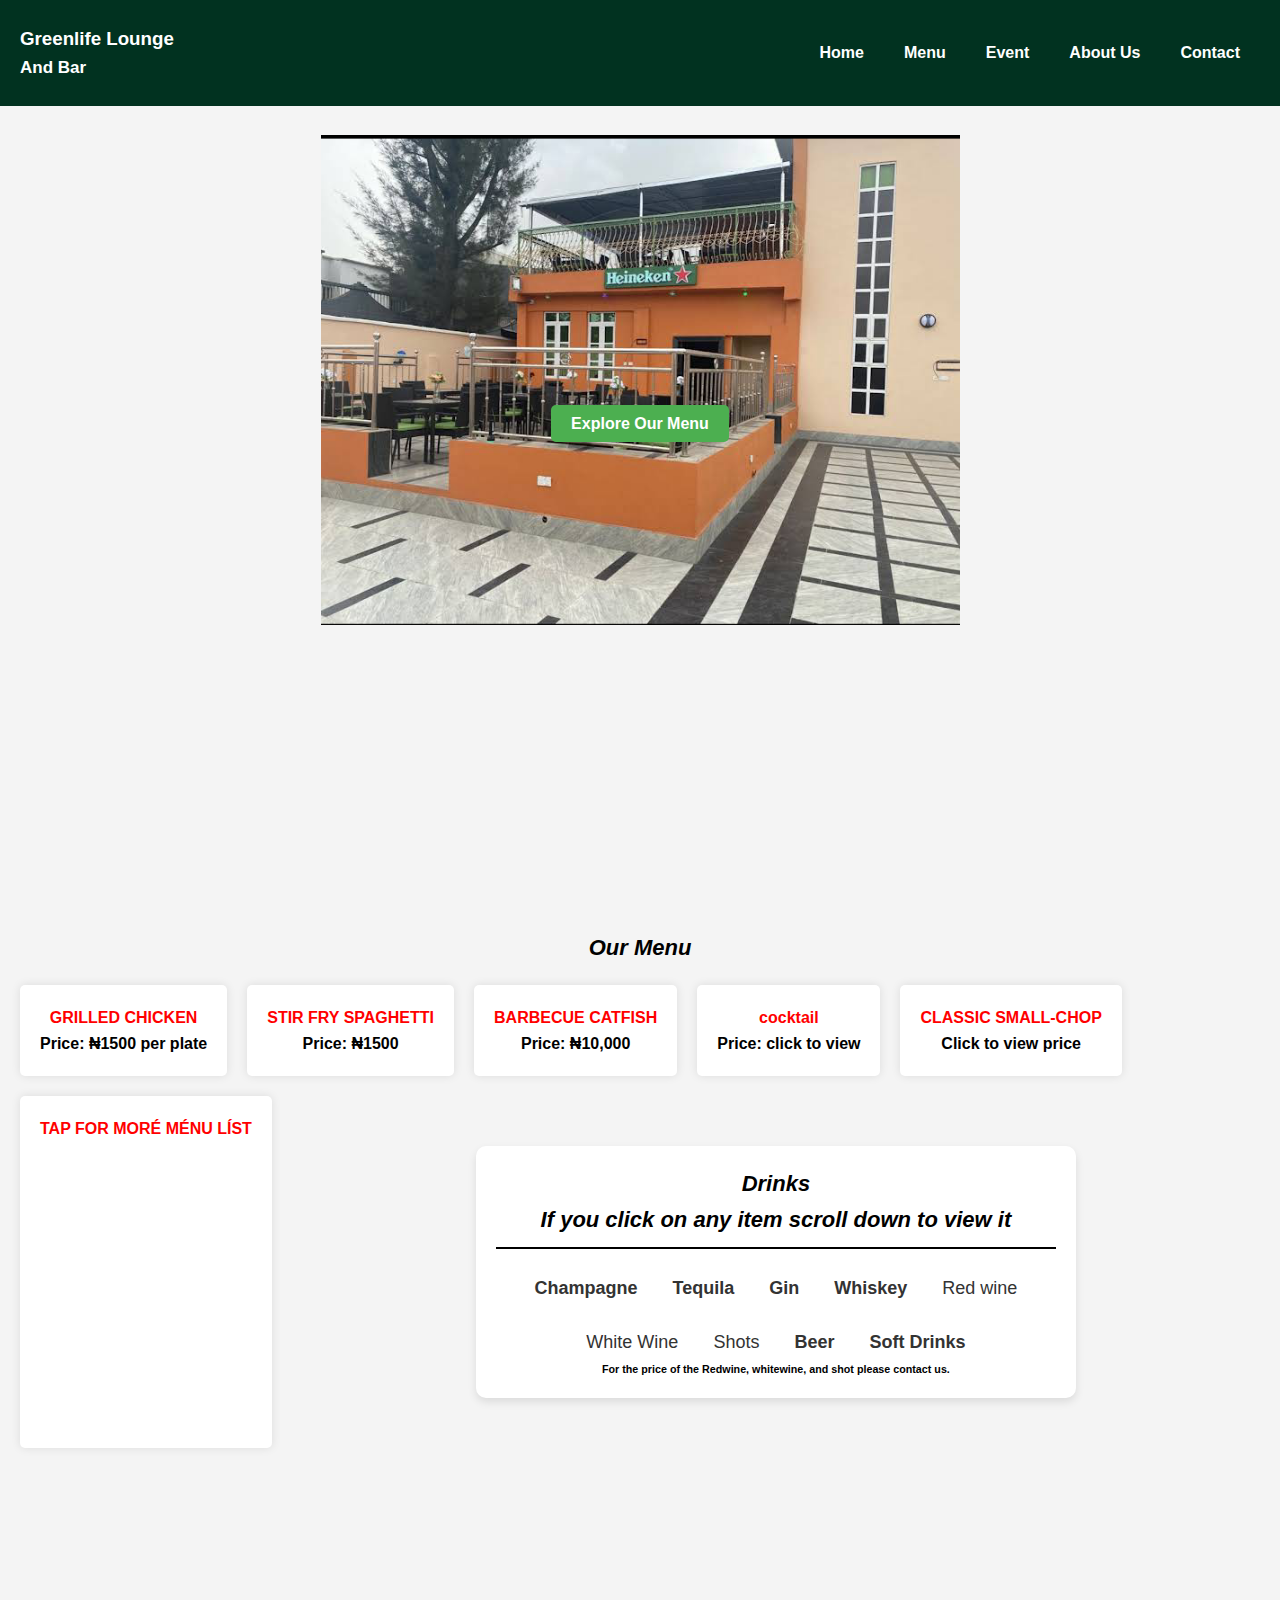
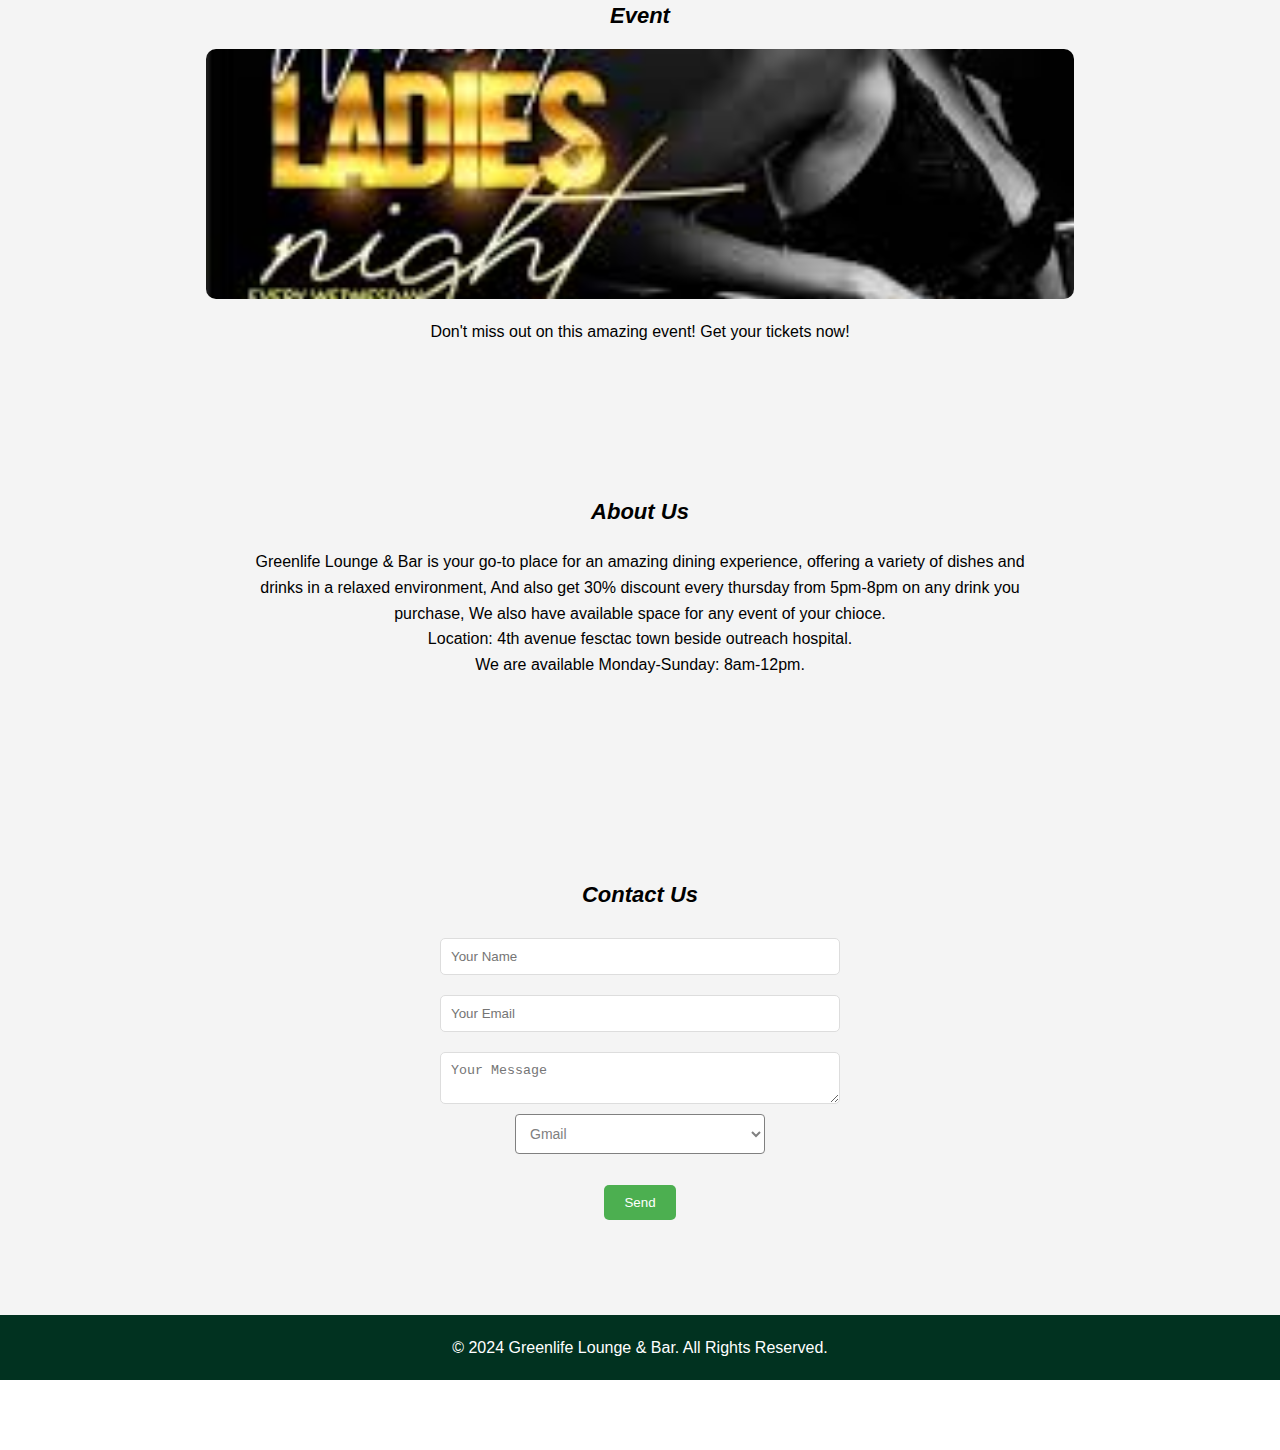
==== commit 922326bc: "index.html" ====
--- a/index.html
+++ b/index.html
@@ -57,6 +57,12 @@
 </div>
             
 
+            
+<div class="menu-item">
+    <a href="cocktail.html" target="_blank" class="blinking-link">cocktail </a>
+    <a href="cocktail.html" target="_blank"><p>Price:  click to view</p></a>
+</div>
+            
 <div class="menu-item">
     <a href="small-chop.html" target="_blank" class="blinking-link">CLASSIC SMALL-CHOP</a>
     <a href="small-chop.html" target="_blank"><p>Click to view price</p></a>
@@ -410,4 +416,4 @@
     </footer>
     <script src="script.js"></script>
 </body>
-</html>+</html>
--- a/style.css
+++ b/style.css
@@ -101,6 +101,38 @@
     background-color: #fff;
     margin: 4px;
 }
+
+/* Center the event section */
+.event {
+    background-color: #f4f4f4;
+    display: flex;
+    flex-direction: column;
+    justify-content: center;
+    align-items: center;
+    text-align: center;
+    padding: 50px 20px;
+}
+
+/* Center the event image */
+.event-image {
+    width: 70%;
+    height: 250px;
+    object-fit: cover;
+    border-radius: 10px;
+    margin-bottom: 20px;
+}
+
+h2 {
+    font-size: 22px;
+    font-style: italic;
+    margin-bottom: 15px;
+}
+
+
+
+
+
+
 
 .hero {
     height: 100vh;
@@ -365,12 +397,86 @@
     align-items: center;
     text-align: center;
     color: white;
-    background-image: url('imageshero.jpg');
-    background-size: cover;
+    background-image: url('image1.jpg'); /* Ensure the image path is correct */
+    background-size: 71vh;
     background-position: center;
     background-repeat: no-repeat;
-    filter: brightness(45%);
-}
+    background-color: #f4f4f4; /* Fallback to white */
+    
+}
+
+
+    .menu {
+            margin: 50px auto;
+            padding: 20px;
+            max-width: 600px;
+            background-color: #ffffff;
+            box-shadow: 0px 4px 8px rgba(0, 0, 0, 0.1);
+            border-radius: 10px;
+        }
+
+        h1 {
+            font-size: 22px;
+            margin-bottom: 20px;
+            border-bottom: 2px solid #000;
+            padding-bottom: 10px;
+            color: #000;
+            font-style: italic;
+        }
+
+        .categories {
+            display: flex;
+            flex-wrap: wrap;
+            justify-content: center;
+            gap: 15px;
+        }
+
+        .categories span {
+            font-size: 18px;
+            color: #333;
+            padding: 5px 10px;
+            border-radius: 5px;
+            cursor: pointer;
+            transition: all 0.3s ease;
+        }
+
+        .categories span:hover {
+            background-color: #f0f0f0;
+            color: #000;
+        }
+
+        .highlight {
+            color: gold;
+            font-weight: bold;
+        }
+
+        .submenu {
+            display: none;
+            margin-top: 20px;
+        }
+
+        .submenu.active {
+            display: block;
+        }
+
+        .submenu table {
+            margin: 0 auto;
+            width: 90%;
+            border-collapse: collapse;
+        }
+
+        .submenu table th,
+        .submenu table td {
+            border: 1px solid #ccc;
+            padding: 10px;
+            text-align: left;
+        }
+
+        .submenu table th {
+            background-color: #f0f0f0;
+        }
+
+
 
 .hero-content {
     position: relative;
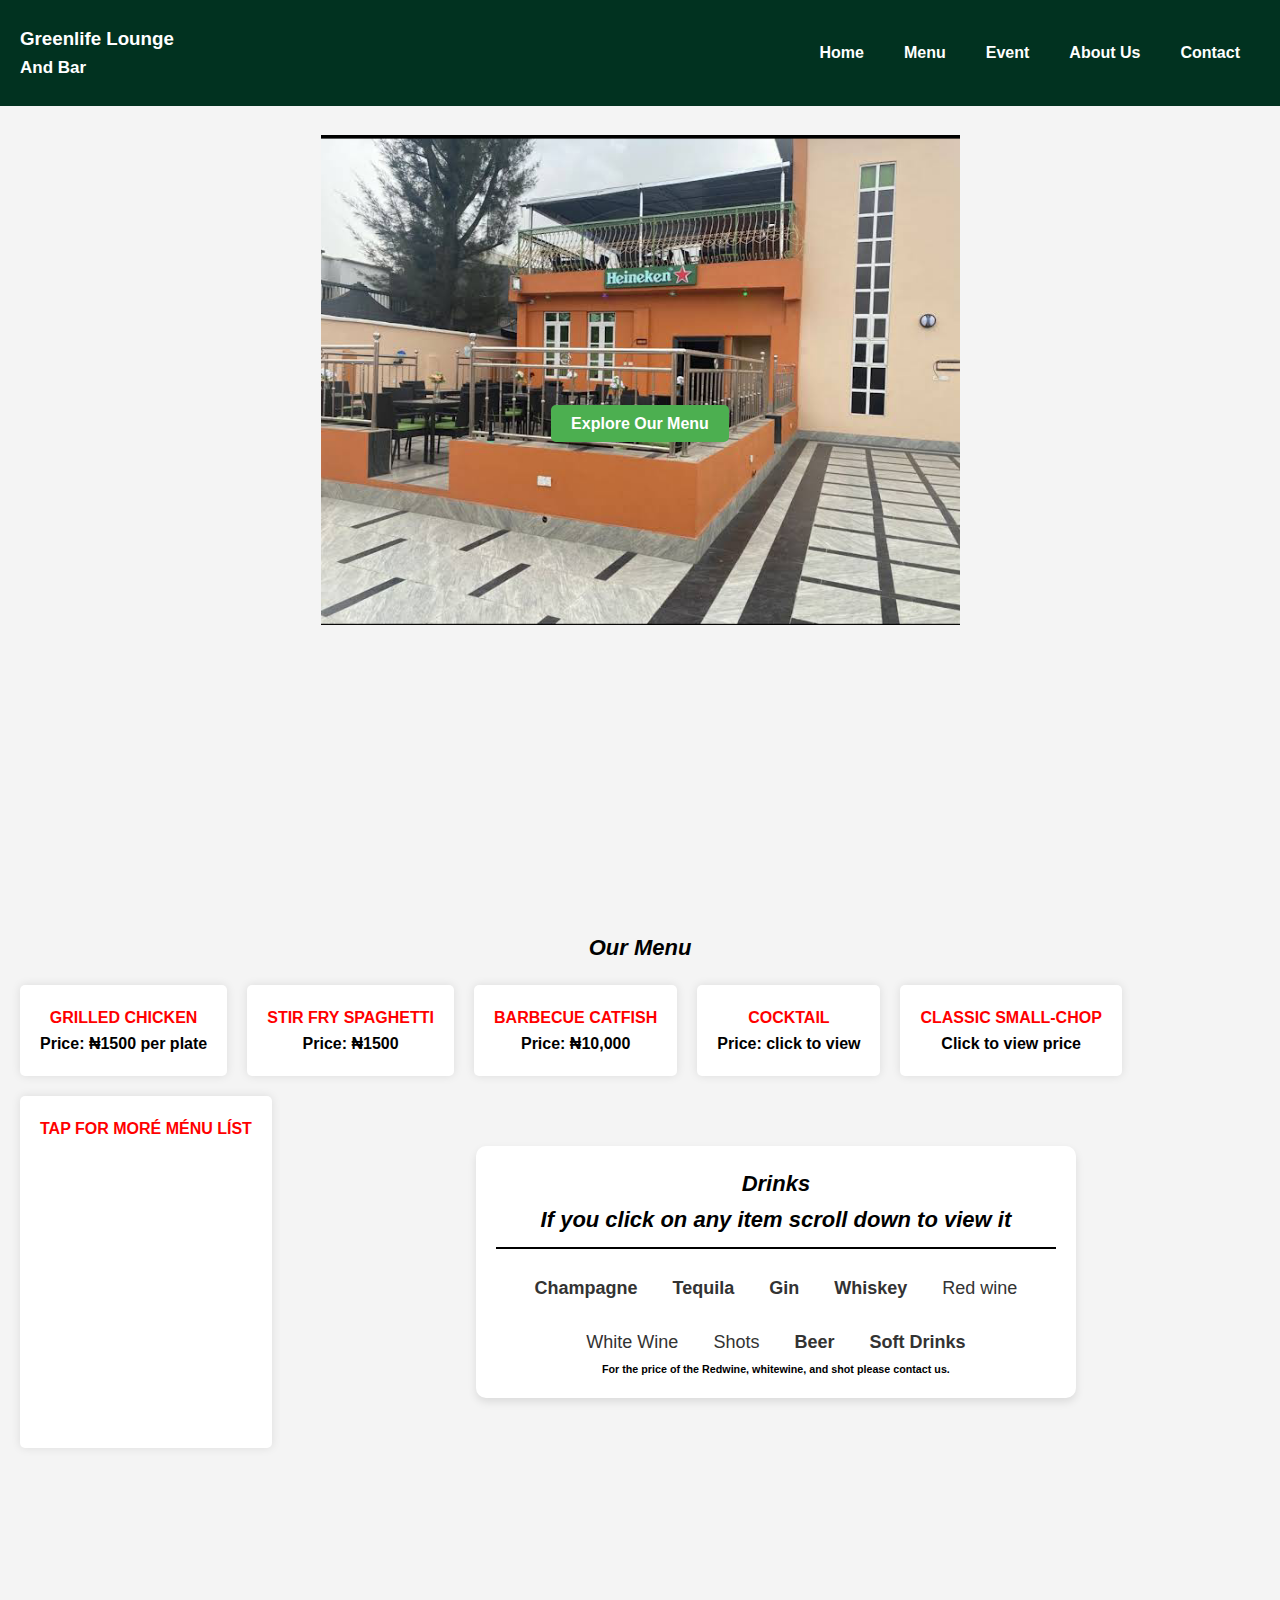
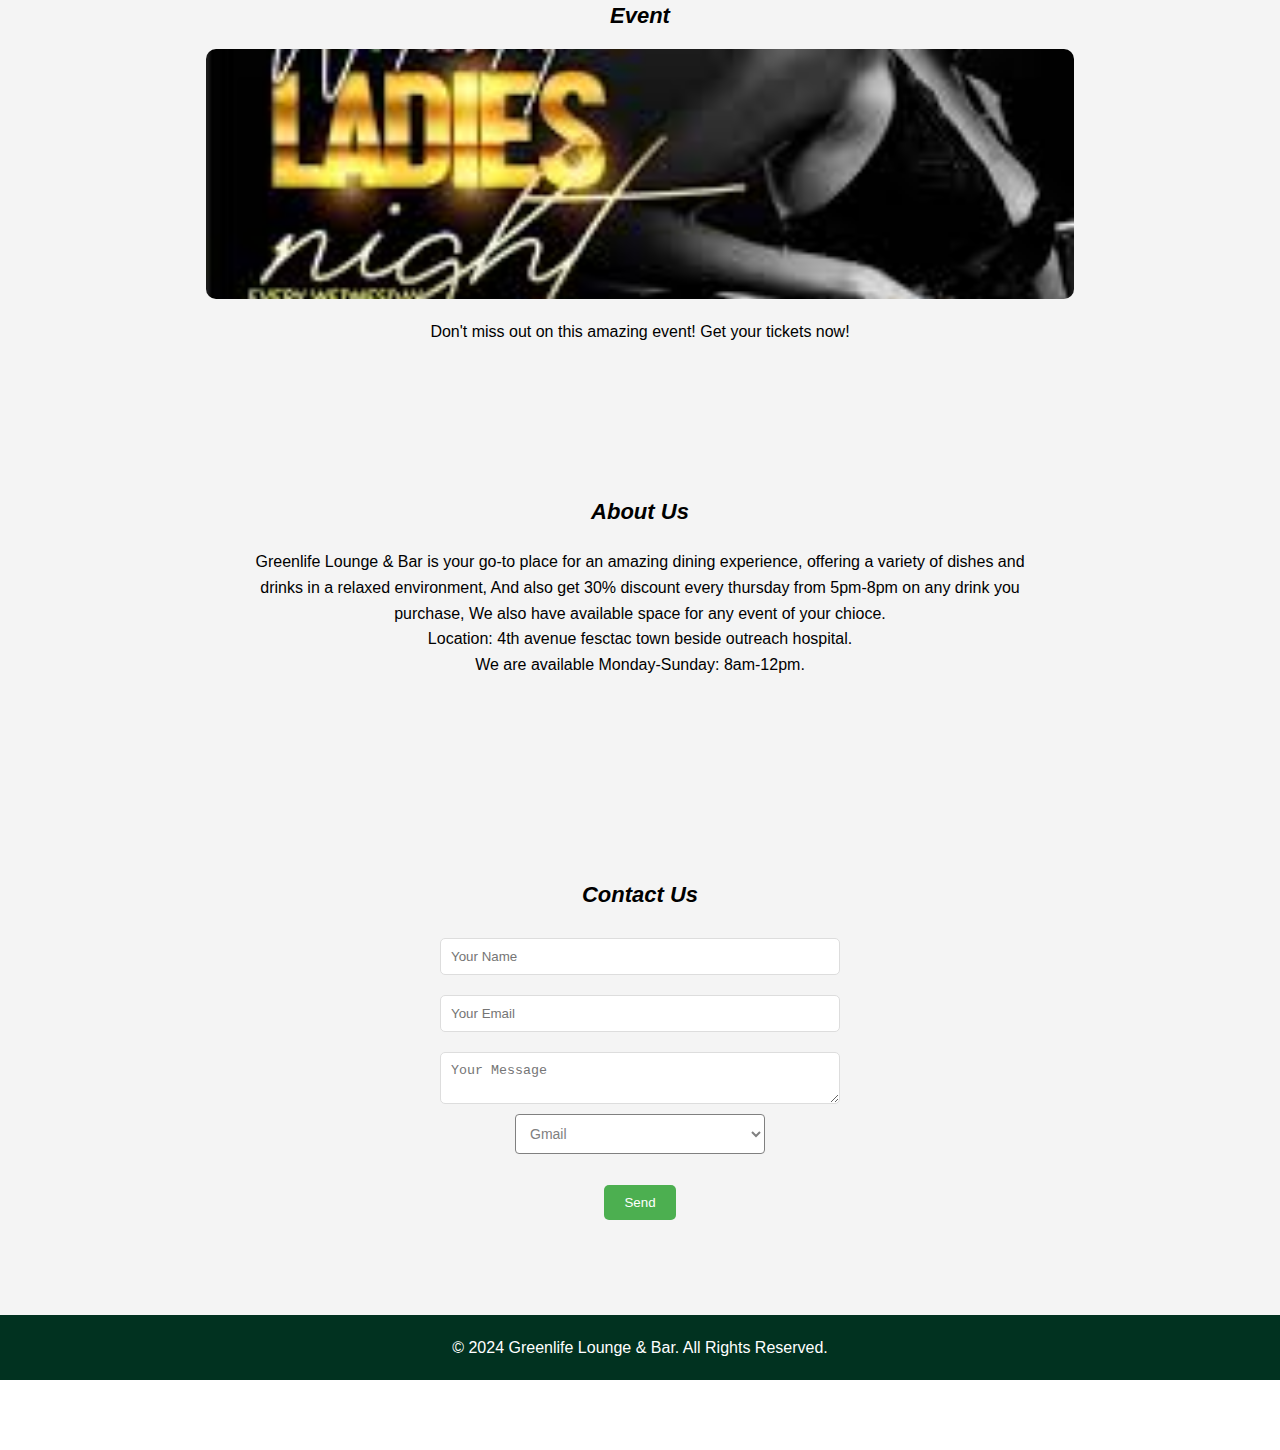
==== commit 5cbc9652: "index.html" ====
--- a/index.html
+++ b/index.html
@@ -59,7 +59,7 @@
 
             
 <div class="menu-item">
-    <a href="cocktail.html" target="_blank" class="blinking-link">cocktail </a>
+    <a href="cocktail.html" target="_blank" class="blinking-link">COCKTAIL </a>
     <a href="cocktail.html" target="_blank"><p>Price:  click to view</p></a>
 </div>
             
